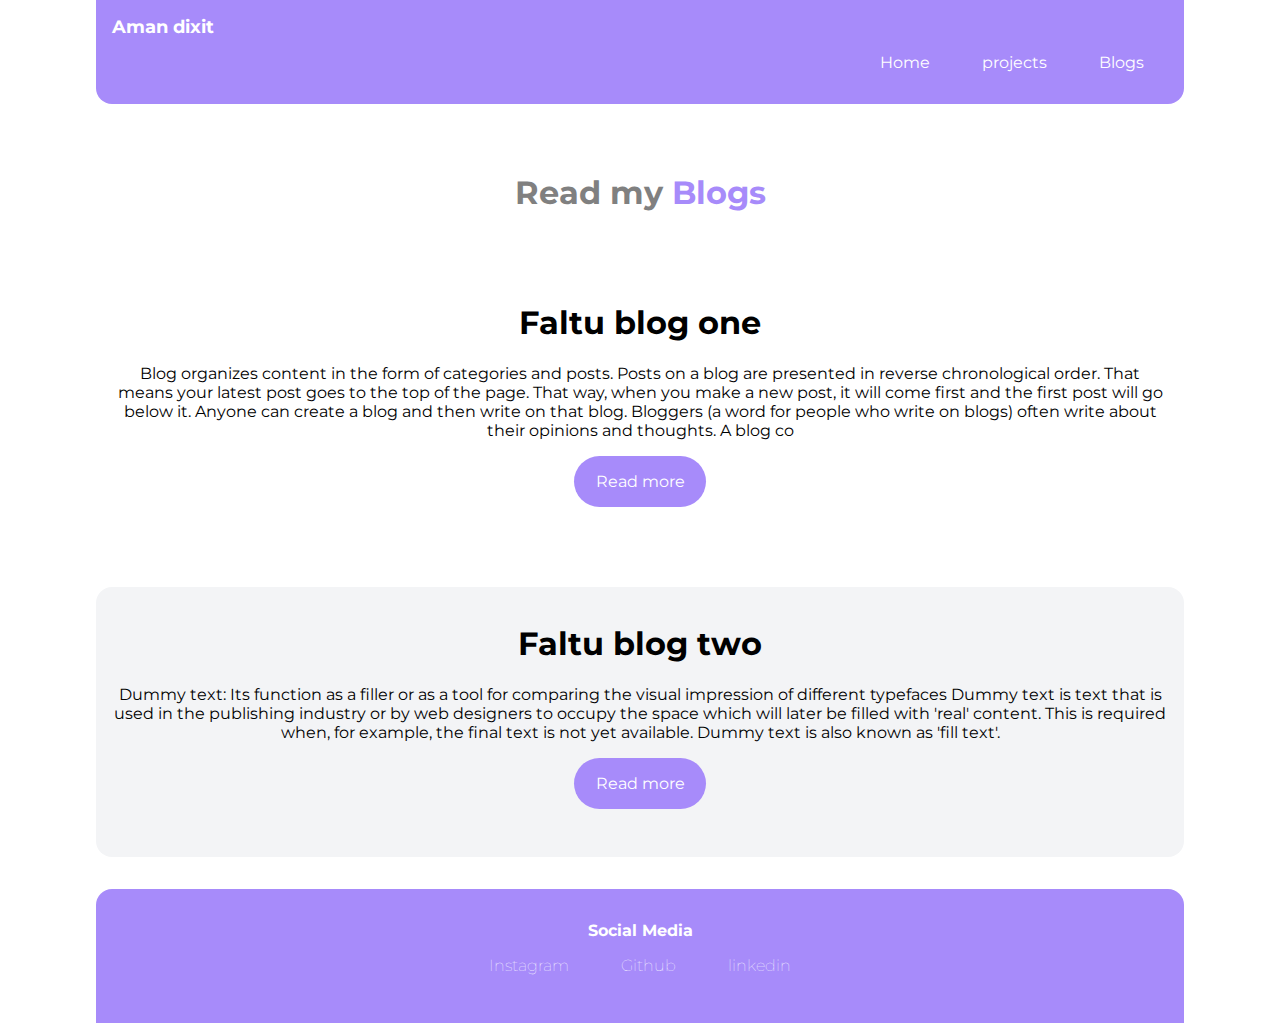
==== blogs.html @ a69c20ae "changes-in-css" ====
<!DOCTYPE html>
<html lang="en">
<head>
    <meta charset="UTF-8">
    <meta http-equiv="X-UA-Compatible" content="IE=edge">
    <meta name="viewport" content="width=device-width, initial-scale=1.0">
    <title>BLOGS</title>
    <link rel="stylesheet" href="style.css">
</head>
<body>

    <nav class="navigation">
        <div class="nav-brand">Aman dixit</div>
        <ul class="list-non-bullet">
            <li class="list-item-inline">
                <a class="link" href="index.html">Home</a>
            </li>

            <li class="list-item-inline">
                <a class="link" href="/projects.html">projects</a>
            </li>

            <li class="list-item-inline">
                <a class="link" href="blogs.html">Blogs</a>
            </li>
        </ul>

    </nav>

    <header class="hero">

        <h1 class="hero-heading">Read my <span style="color: var(--primary-color);">Blogs</span></h1>
    </header>

    <section class="section">
        <div>
        <h1>Faltu blog one</h1>
        <P>Blog organizes content in the form of categories and posts. Posts on a blog are presented in reverse chronological order. That means your latest post goes to the top of the page. That way, when you make a new post, it will come first and the first post will go below it. Anyone can create a blog and then write on that blog. Bloggers (a word for people who write on blogs) often write about their opinions and thoughts. A blog co</P>
       </div>
       <a class=" link link-primary" href="">Read more</a>
    </section>

    <section class="section ow">
        <div>
            <h1>Faltu blog two</h1>
            <p>Dummy text: Its function as a filler or as a tool for comparing the visual impression of different typefaces Dummy text is text that is used in the publishing industry or by web designers to occupy the space which will later be filled with 'real' content. This is required when, for example, the final text is not yet available. Dummy text is also known as 'fill text'.</p>
        </div>
        <a class="link link-primary" href="">Read more</a>
    </section>
    
    <footer class="footer container">
        <div class="footer-header">Social Media</div>
        <ul class="social-links list-non-bullet">

            <li class="list-item-inline">
                <a class="link" href="https://www.instagram.com/dixit2179/">
                    Instagram
                </a>
            </li>

            <li class="list-item-inline">
                <a class="link" href="https://github.com/aman225">
                    Github
                </a>
            </li>

            <li class="list-item-inline">
                <a class="link" href="https://www.linkedin.com/in/aman-dixit-90a534199/">
                    linkedin
                </a>
            </li>

        </ul>
    </footer>

</body>
</html>
---- style.css ----
@import url('https://fonts.googleapis.com/css2?family=Montserrat:wght@400;700&display=swap');

:root {
    --primary-color: #a78bfa;
    --darkgrey-color: grey;
    --offwhite-color: #f3f4f6;
}

html {
    display: block;
}

body {
    font-family: 'Montserrat', sans-serif;
    margin: 0px auto;
    max-width: 85%;
    width: 100%;
}

hr {
    margin: 2rem 0rem;
}

/* container */

.container {
    /* padding-left: 1rem;
    padding-right: 1rem; */
    padding: 0rem 1rem;
}

.container-center {
    max-width: 700px;
    margin: auto;
}

/* links */

.link {
    text-decoration: none;
    padding: 1rem 1rem;
    margin: auto;
    margin-bottom: 2rem;
    
}

.link-primary {
    background-color: var(--primary-color);
    border-radius: 2rem;
    color: white;
    display: block;
    text-align: center;
    max-width: 100px;
}

/* read about bem naming convection */

.link-secondary {
    color: var(--primary-color);
    background-color: white;
    border-radius: 2rem;
    color: var(--primary-color);
    border: solid 0.1rem;
    border-color: var(--primary-color);
    display: block;
    text-align: center;
    max-width: 100px;

}

/*lists*/

.list-non-bullet {
    list-style: none;
}

.list-item-inline {
    display: inline;
    padding: 0rem 0.5rem;
    text-align: center;
}

/* nav */
.navigation {
    background-color:
        var(--primary-color);
    color: white;
    padding: 1rem;
    border-bottom-left-radius: 1rem;
    border-bottom-right-radius: 1rem;

}

.navigation .nav-brand {
    font-weight: bold;
    font-size: 1.1rem;
}

.navigation .link {
    
    color: white;
}

.navigation .list-non-bullet {
    text-align: right;
}

/* header */
.hero {
    padding: 2rem;
}

.hero .hero-img {
    max-width: 550px;
    display: block;
    margin: auto;
    align-items: center;
}

.hero-heading {
    padding-top: 1rem;
    color: var(--darkgrey-color);
    text-align: center;
}

/* section */

.section{
    padding: 1rem;
    max-width: auto;
    border-radius: 1rem;
    text-align: center;
    margin-bottom: 2rem;
}

.section h1 {
    text-align: center;
}

.ow{
    background-color: var(--offwhite-color)
}


/* footer */

.footer{
    background-color: var(--primary-color);
    padding: 2rem 1rem;
    border-top-right-radius: 1rem;
    border-top-left-radius: 1rem;
    text-align: center;
    color: white;
}

.footer .link{
    color: white;
    font-weight: 100;
}

.footer .footer-header{
    font-weight: bold;
}
.footer ul{
    padding-inline-start: 0px;
}
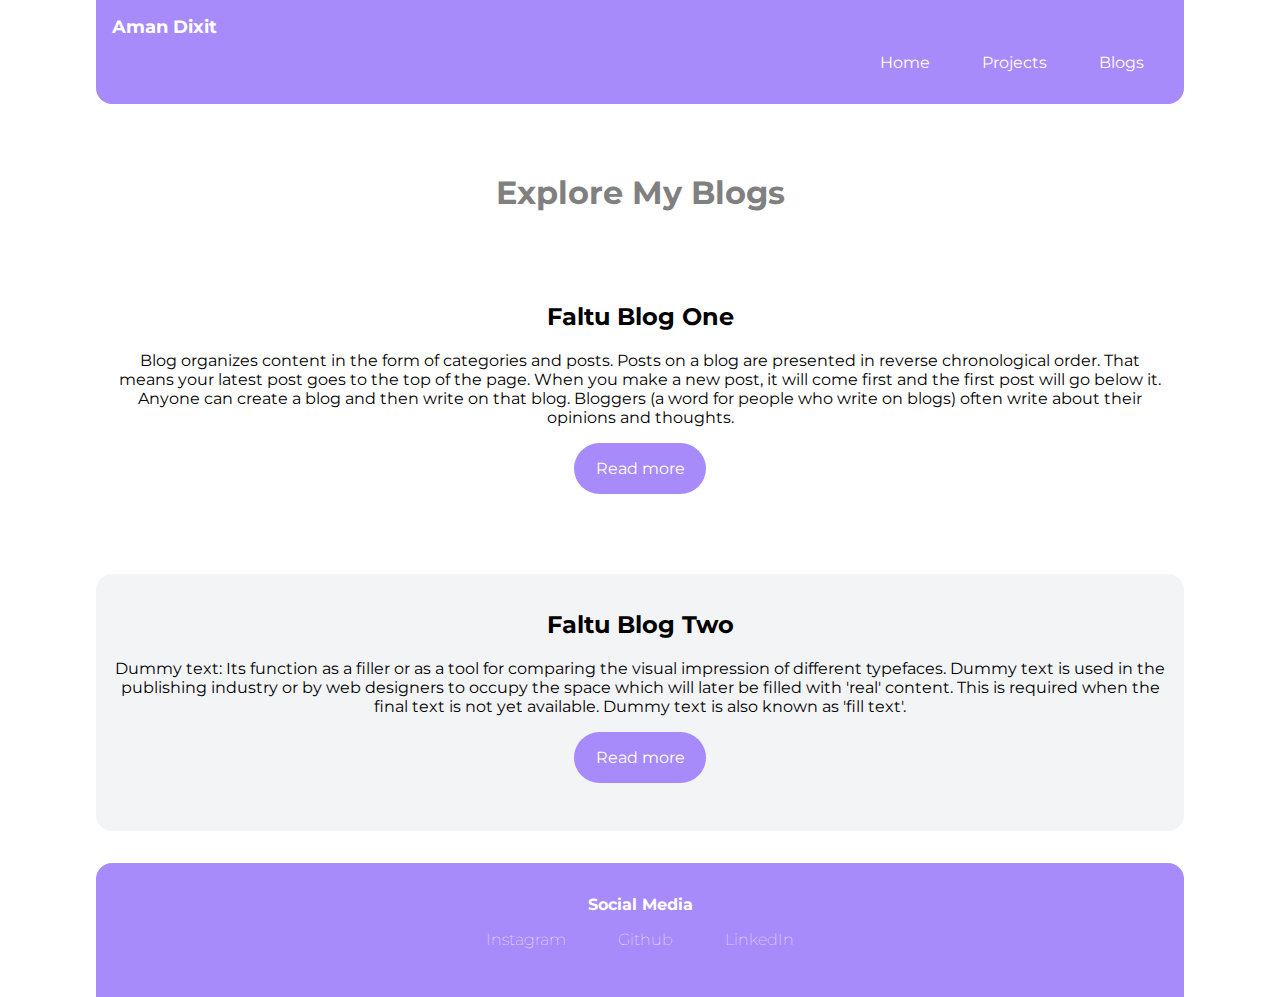
==== commit c69745ac: "upadated docs" ====
--- a/blogs.html
+++ b/blogs.html
@@ -1,77 +1,82 @@
 <!DOCTYPE html>
 <html lang="en">
-<head>
-    <meta charset="UTF-8">
-    <meta http-equiv="X-UA-Compatible" content="IE=edge">
-    <meta name="viewport" content="width=device-width, initial-scale=1.0">
-    <title>BLOGS</title>
-    <link rel="stylesheet" href="style.css">
-</head>
-<body>
-
+  <head>
+    <meta charset="UTF-8" />
+    <meta http-equiv="X-UA-Compatible" content="IE=edge" />
+    <meta name="viewport" content="width=device-width, initial-scale=1.0" />
+    <title>BLOGS | Aman Dixit</title>
+    <link rel="stylesheet" href="style.css" />
+  </head>
+  <body>
     <nav class="navigation">
-        <div class="nav-brand">Aman dixit</div>
-        <ul class="list-non-bullet">
-            <li class="list-item-inline">
-                <a class="link" href="index.html">Home</a>
-            </li>
-
-            <li class="list-item-inline">
-                <a class="link" href="/projects.html">projects</a>
-            </li>
-
-            <li class="list-item-inline">
-                <a class="link" href="blogs.html">Blogs</a>
-            </li>
-        </ul>
-
+      <div class="nav-brand">Aman Dixit</div>
+      <ul class="list-non-bullet">
+        <li class="list-item-inline">
+          <a class="link" href="index.html">Home</a>
+        </li>
+        <li class="list-item-inline">
+          <a class="link" href="/projects.html">Projects</a>
+        </li>
+        <li class="list-item-inline">
+          <a class="link" href="blogs.html">Blogs</a>
+        </li>
+      </ul>
     </nav>
 
     <header class="hero">
-
-        <h1 class="hero-heading">Read my <span style="color: var(--primary-color);">Blogs</span></h1>
+      <h1 class="hero-heading">
+        Explore My <span class="primary-color">Blogs</span>
+      </h1>
     </header>
 
     <section class="section">
-        <div>
-        <h1>Faltu blog one</h1>
-        <P>Blog organizes content in the form of categories and posts. Posts on a blog are presented in reverse chronological order. That means your latest post goes to the top of the page. That way, when you make a new post, it will come first and the first post will go below it. Anyone can create a blog and then write on that blog. Bloggers (a word for people who write on blogs) often write about their opinions and thoughts. A blog co</P>
-       </div>
-       <a class=" link link-primary" href="">Read more</a>
+      <div class="blog-post">
+        <h2>Faltu Blog One</h2>
+        <p>
+          Blog organizes content in the form of categories and posts. Posts on a
+          blog are presented in reverse chronological order. That means your
+          latest post goes to the top of the page. When you make a new post, it
+          will come first and the first post will go below it. Anyone can create
+          a blog and then write on that blog. Bloggers (a word for people who
+          write on blogs) often write about their opinions and thoughts.
+        </p>
+        <a class="link link-primary" href="#">Read more</a>
+      </div>
     </section>
 
     <section class="section ow">
-        <div>
-            <h1>Faltu blog two</h1>
-            <p>Dummy text: Its function as a filler or as a tool for comparing the visual impression of different typefaces Dummy text is text that is used in the publishing industry or by web designers to occupy the space which will later be filled with 'real' content. This is required when, for example, the final text is not yet available. Dummy text is also known as 'fill text'.</p>
-        </div>
-        <a class="link link-primary" href="">Read more</a>
+      <div class="blog-post">
+        <h2>Faltu Blog Two</h2>
+        <p>
+          Dummy text: Its function as a filler or as a tool for comparing the
+          visual impression of different typefaces. Dummy text is used in the
+          publishing industry or by web designers to occupy the space which will
+          later be filled with 'real' content. This is required when the final
+          text is not yet available. Dummy text is also known as 'fill text'.
+        </p>
+        <a class="link link-primary" href="#">Read more</a>
+      </div>
     </section>
-    
+
     <footer class="footer container">
-        <div class="footer-header">Social Media</div>
-        <ul class="social-links list-non-bullet">
-
-            <li class="list-item-inline">
-                <a class="link" href="https://www.instagram.com/dixit2179/">
-                    Instagram
-                </a>
-            </li>
-
-            <li class="list-item-inline">
-                <a class="link" href="https://github.com/aman225">
-                    Github
-                </a>
-            </li>
-
-            <li class="list-item-inline">
-                <a class="link" href="https://www.linkedin.com/in/aman-dixit-90a534199/">
-                    linkedin
-                </a>
-            </li>
-
-        </ul>
+      <div class="footer-header">Social Media</div>
+      <ul class="social-links list-non-bullet">
+        <li class="list-item-inline">
+          <a class="link" href="https://www.instagram.com/dixit2179/"
+            >Instagram</a
+          >
+        </li>
+        <li class="list-item-inline">
+          <a class="link" href="https://github.com/aman225">Github</a>
+        </li>
+        <li class="list-item-inline">
+          <a
+            class="link"
+            href="https://www.linkedin.com/in/aman-dixit-90a534199/"
+            >LinkedIn</a
+          >
+        </li>
+      </ul>
     </footer>
-
-</body>
-</html>+  </body>
+</html>
--- a/style.css
+++ b/style.css
@@ -1,9 +1,14 @@
 @import url('https://fonts.googleapis.com/css2?family=Montserrat:wght@400;700&display=swap');
+
+* {
+    scroll-behavior: smooth;
+}
 
 :root {
     --primary-color: #a78bfa;
     --darkgrey-color: grey;
     --offwhite-color: #f3f4f6;
+    --top-bottom-button-color: #97CAEF;
 }
 
 html {
@@ -12,7 +17,7 @@
 
 body {
     font-family: 'Montserrat', sans-serif;
-    margin: 0px auto;
+    margin: 0 auto;
     max-width: 85%;
     width: 100%;
 }
@@ -21,12 +26,8 @@
     margin: 2rem 0rem;
 }
 
-/* container */
-
 .container {
-    /* padding-left: 1rem;
-    padding-right: 1rem; */
-    padding: 0rem 1rem;
+    padding: 0 1rem;
 }
 
 .container-center {
@@ -34,18 +35,20 @@
     margin: auto;
 }
 
-/* links */
-
 .link {
     text-decoration: none;
     padding: 1rem 1rem;
     margin: auto;
     margin-bottom: 2rem;
-    
+    cursor: pointer;
 }
 
-.link-primary {
-    background-color: var(--primary-color);
+.link:hover {
+    font-weight: bold;
+}
+
+.link-primary,
+.link-secondary {
     border-radius: 2rem;
     color: white;
     display: block;
@@ -53,22 +56,16 @@
     max-width: 100px;
 }
 
-/* read about bem naming convection */
+.link-primary {
+    background-color: var(--primary-color);
+}
 
 .link-secondary {
-    color: var(--primary-color);
     background-color: white;
-    border-radius: 2rem;
-    color: var(--primary-color);
     border: solid 0.1rem;
     border-color: var(--primary-color);
-    display: block;
-    text-align: center;
-    max-width: 100px;
-
+    color: var(--primary-color);
 }
-
-/*lists*/
 
 .list-non-bullet {
     list-style: none;
@@ -76,19 +73,16 @@
 
 .list-item-inline {
     display: inline;
-    padding: 0rem 0.5rem;
-    text-align: center;
+    padding: 0 0.5rem;
+    text-align: block;
 }
 
-/* nav */
 .navigation {
-    background-color:
-        var(--primary-color);
+    background-color: var(--primary-color);
     color: white;
     padding: 1rem;
     border-bottom-left-radius: 1rem;
     border-bottom-right-radius: 1rem;
-
 }
 
 .navigation .nav-brand {
@@ -97,7 +91,6 @@
 }
 
 .navigation .link {
-    
     color: white;
 }
 
@@ -105,13 +98,12 @@
     text-align: right;
 }
 
-/* header */
 .hero {
     padding: 2rem;
 }
 
 .hero .hero-img {
-    max-width: 550px;
+    max-width: 350px;
     display: block;
     margin: auto;
     align-items: center;
@@ -123,9 +115,7 @@
     text-align: center;
 }
 
-/* section */
-
-.section{
+.section {
     padding: 1rem;
     max-width: auto;
     border-radius: 1rem;
@@ -137,14 +127,11 @@
     text-align: center;
 }
 
-.ow{
-    background-color: var(--offwhite-color)
+.ow {
+    background-color: var(--offwhite-color);
 }
 
-
-/* footer */
-
-.footer{
+.footer {
     background-color: var(--primary-color);
     padding: 2rem 1rem;
     border-top-right-radius: 1rem;
@@ -153,15 +140,19 @@
     color: white;
 }
 
-.footer .link{
+.footer .link {
     color: white;
     font-weight: 100;
 }
 
-.footer .footer-header{
+.footer .footer-header {
     font-weight: bold;
 }
-.footer ul{
-    padding-inline-start: 0px;
+
+.footer ul {
+    padding-inline-start: 0;
 }
 
+@media (max-width: 768px) {
+    /* Add responsive styles here */
+}
